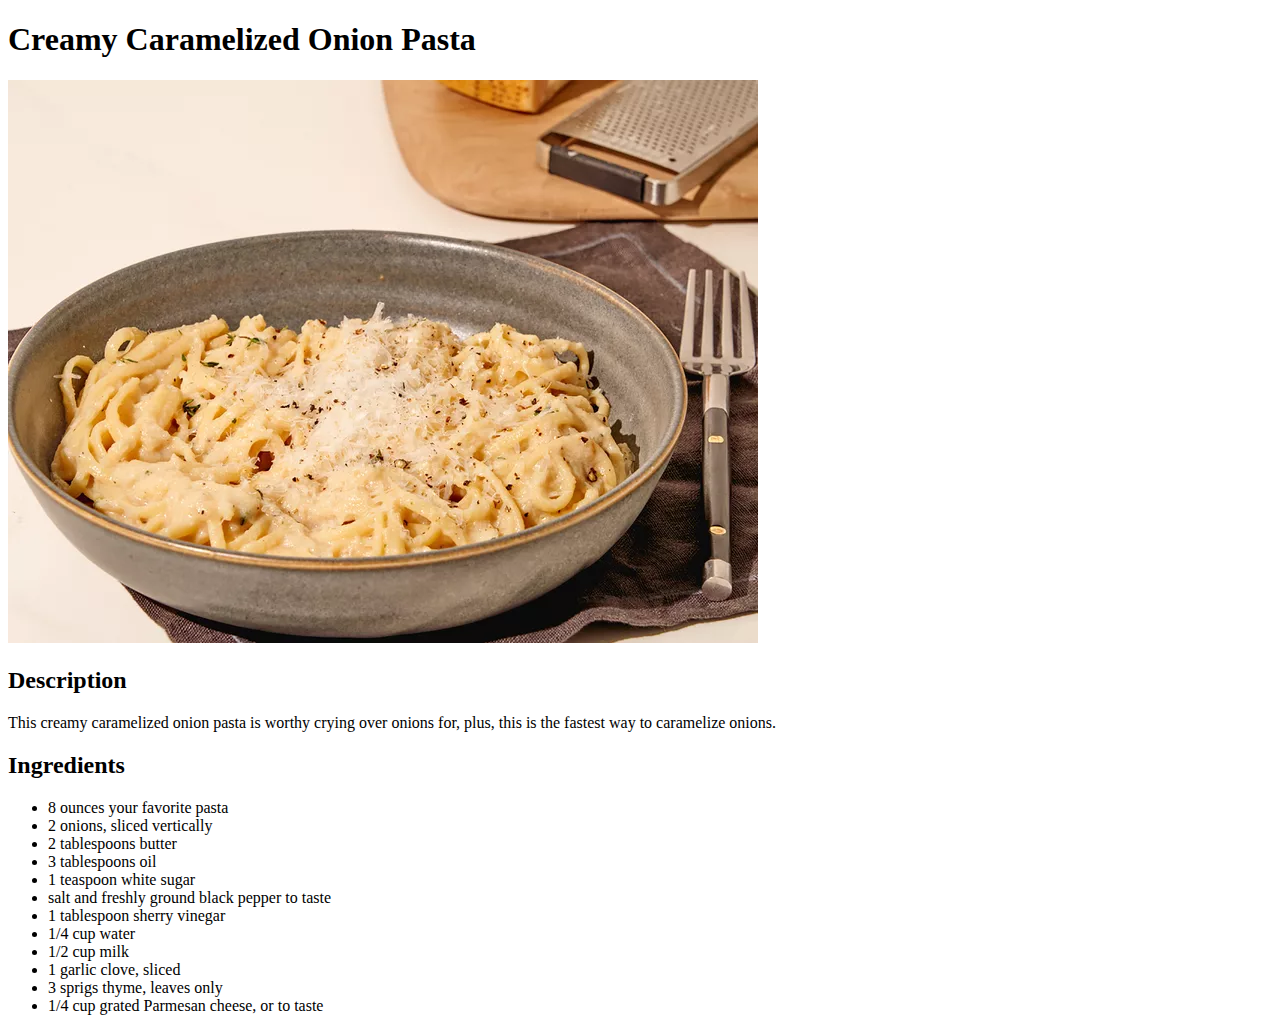
==== recipes-collection/creamy-caramelized-onion-pasta.html @ 8701f6b8 "feat: Add new recipes-images directory" ====
<!DOCTYPE html>
<html lang="en">
  <head>
    <meta charset="utf-8" />
    <title>Document</title>
  </head>

  <body>
    <h1>Creamy Caramelized Onion Pasta</h1>
    <img src="../recipes-images/creamy-caramelized-onion-pasta.webp" />

    <h2>Description</h2>
    <p>
      This creamy caramelized onion pasta is worthy crying over onions for,
      plus, this is the fastest way to caramelize onions.
    </p>

    <h2>Ingredients</h2>
    <ul>
      <li>8 ounces your favorite pasta</li>
      <li>2 onions, sliced vertically</li>
      <li>2 tablespoons butter</li>
      <li>3 tablespoons oil</li>
      <li>1 teaspoon white sugar</li>
      <li>salt and freshly ground black pepper to taste</li>
      <li>1 tablespoon sherry vinegar</li>
      <li>1/4 cup water</li>
      <li>1/2 cup milk</li>
      <li>1 garlic clove, sliced</li>
      <li>3 sprigs thyme, leaves only</li>
      <li>1/4 cup grated Parmesan cheese, or to taste</li>
    </ul>
  </body>
</html>
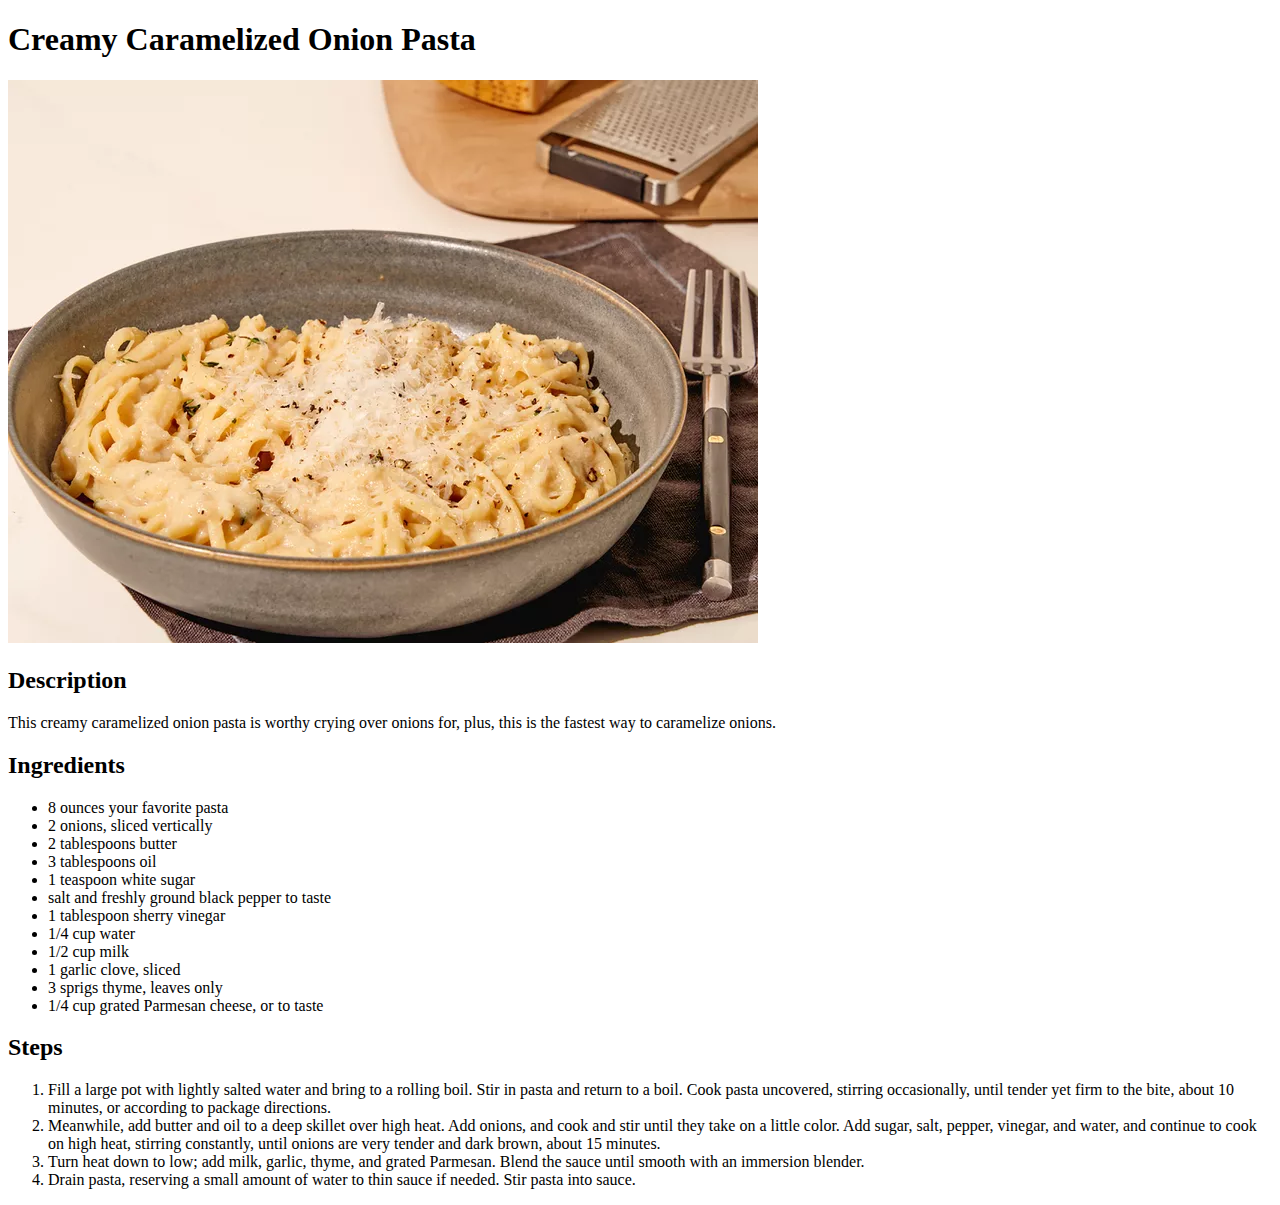
==== commit 357264dd: "feat: add recipe steps heading and steps list" ====
--- a/recipes-collection/creamy-caramelized-onion-pasta.html
+++ b/recipes-collection/creamy-caramelized-onion-pasta.html
@@ -30,5 +30,30 @@
       <li>3 sprigs thyme, leaves only</li>
       <li>1/4 cup grated Parmesan cheese, or to taste</li>
     </ul>
+
+    <h2>Steps</h2>
+    <ol>
+      <li>
+        Fill a large pot with lightly salted water and bring to a rolling boil.
+        Stir in pasta and return to a boil. Cook pasta uncovered, stirring
+        occasionally, until tender yet firm to the bite, about 10 minutes, or
+        according to package directions.
+      </li>
+      <li>
+        Meanwhile, add butter and oil to a deep skillet over high heat. Add
+        onions, and cook and stir until they take on a little color. Add sugar,
+        salt, pepper, vinegar, and water, and continue to cook on high heat,
+        stirring constantly, until onions are very tender and dark brown, about
+        15 minutes.
+      </li>
+      <li>
+        Turn heat down to low; add milk, garlic, thyme, and grated Parmesan.
+        Blend the sauce until smooth with an immersion blender.
+      </li>
+      <li>
+        Drain pasta, reserving a small amount of water to thin sauce if needed.
+        Stir pasta into sauce.
+      </li>
+    </ol>
   </body>
 </html>
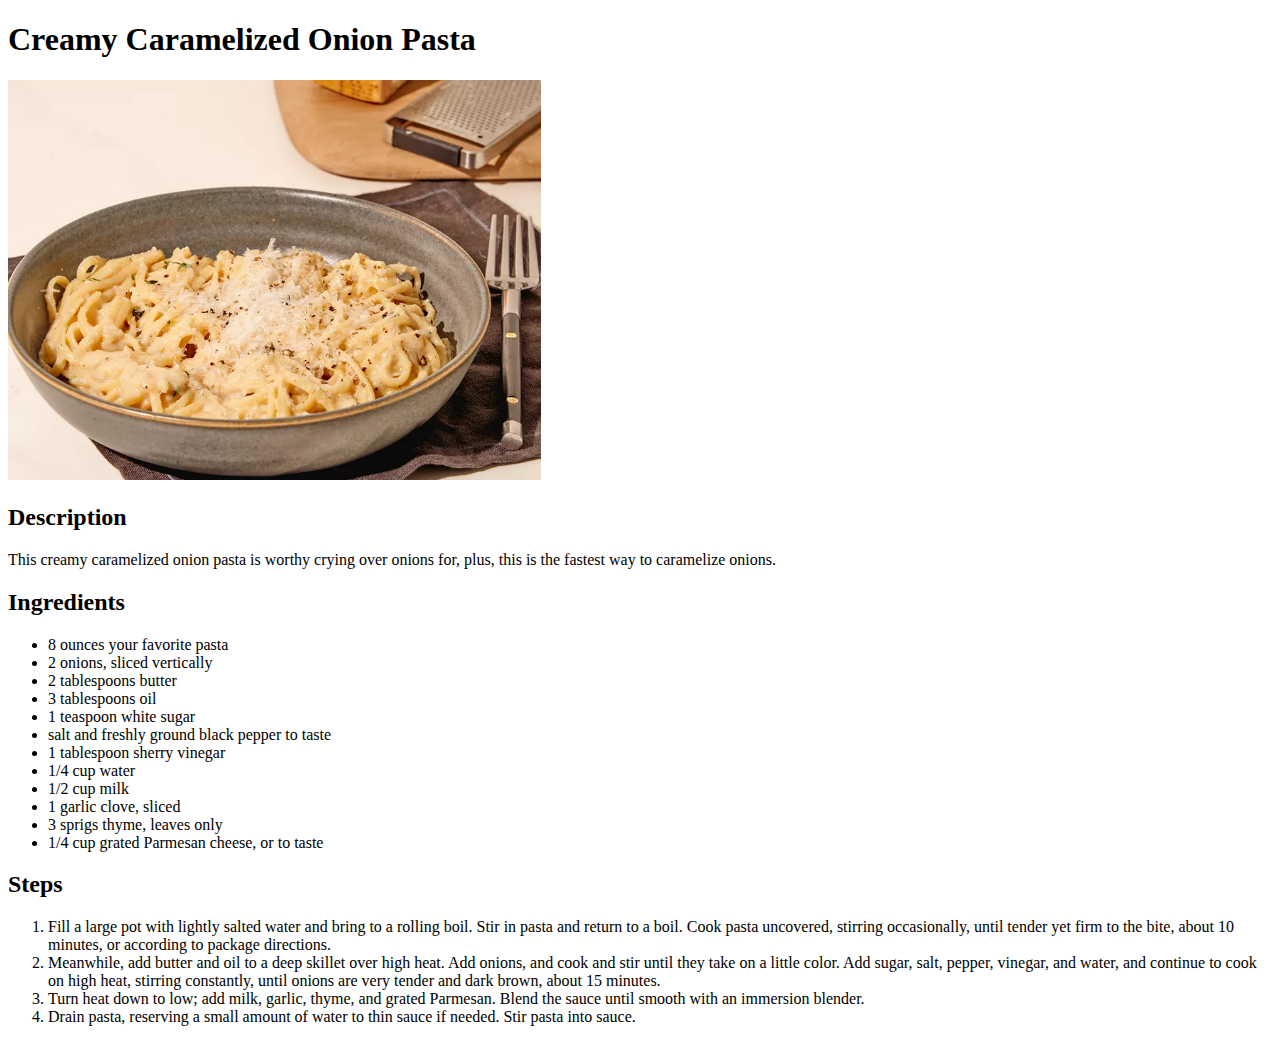
==== commit b4388151: "style: add height attribute to recipe images" ====
--- a/recipes-collection/creamy-caramelized-onion-pasta.html
+++ b/recipes-collection/creamy-caramelized-onion-pasta.html
@@ -2,12 +2,15 @@
 <html lang="en">
   <head>
     <meta charset="utf-8" />
-    <title>Document</title>
+    <title>Creamy Caramelized Onion Pasta</title>
   </head>
 
   <body>
     <h1>Creamy Caramelized Onion Pasta</h1>
-    <img src="../recipes-images/creamy-caramelized-onion-pasta.webp" />
+    <img
+      src="../recipes-images/creamy-caramelized-onion-pasta.webp"
+      height="400"
+    />
 
     <h2>Description</h2>
     <p>
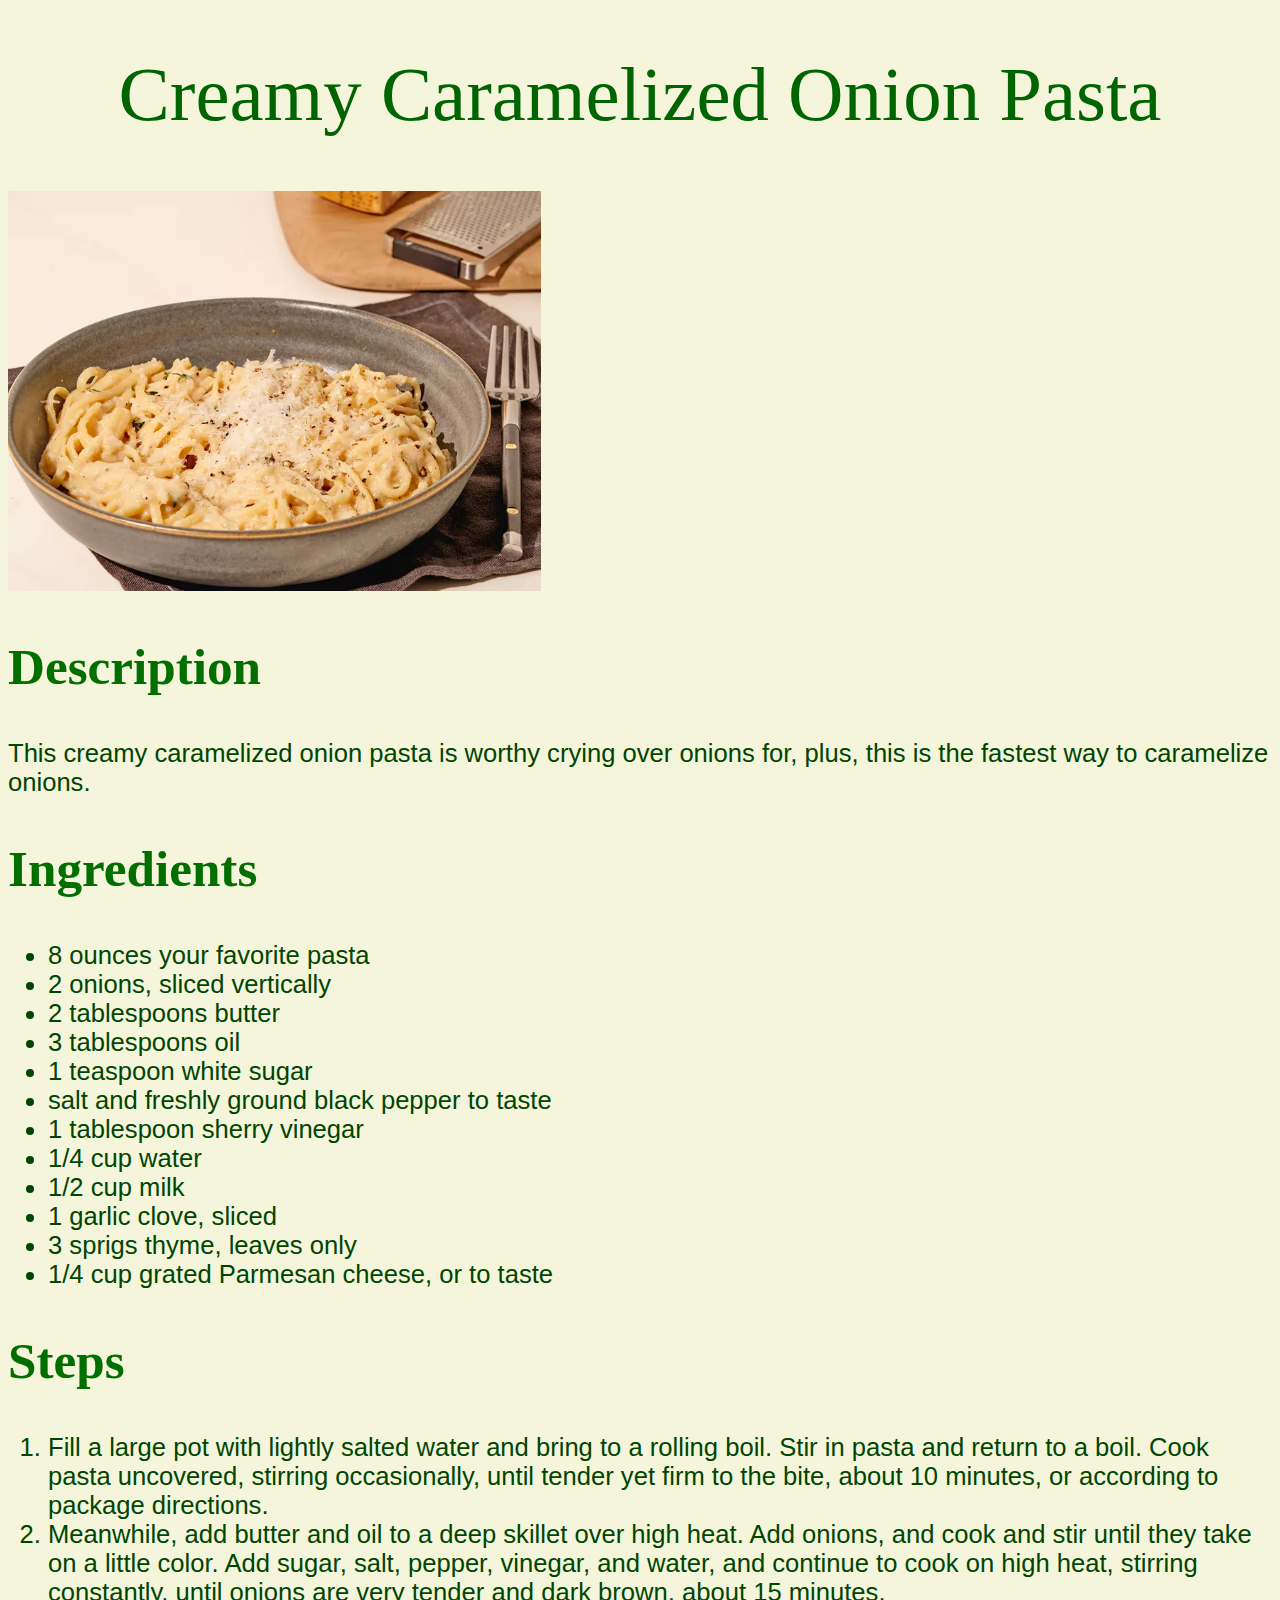
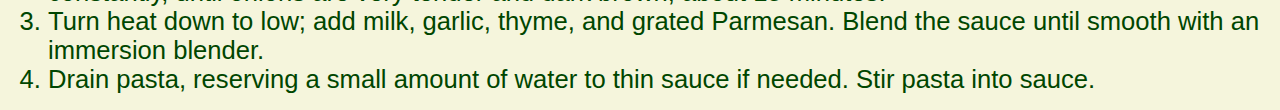
==== commit 1e22c05a: "style: add recipes.css for onion-pasta.html" ====
--- a/recipes-collection/creamy-caramelized-onion-pasta.html
+++ b/recipes-collection/creamy-caramelized-onion-pasta.html
@@ -3,6 +3,8 @@
   <head>
     <meta charset="utf-8" />
     <title>Creamy Caramelized Onion Pasta</title>
+    <link rel="stylesheet" href="../styles/styles.css" />
+    <link rel="stylesheet" href="../styles/recipes.css" />
   </head>
 
   <body>
@@ -13,47 +15,47 @@
     />
 
     <h2>Description</h2>
-    <p>
+    <p class="description-content">
       This creamy caramelized onion pasta is worthy crying over onions for,
       plus, this is the fastest way to caramelize onions.
     </p>
 
     <h2>Ingredients</h2>
     <ul>
-      <li>8 ounces your favorite pasta</li>
-      <li>2 onions, sliced vertically</li>
-      <li>2 tablespoons butter</li>
-      <li>3 tablespoons oil</li>
-      <li>1 teaspoon white sugar</li>
-      <li>salt and freshly ground black pepper to taste</li>
-      <li>1 tablespoon sherry vinegar</li>
-      <li>1/4 cup water</li>
-      <li>1/2 cup milk</li>
-      <li>1 garlic clove, sliced</li>
-      <li>3 sprigs thyme, leaves only</li>
-      <li>1/4 cup grated Parmesan cheese, or to taste</li>
+      <li class="ingredient-item">8 ounces your favorite pasta</li>
+      <li class="ingredient-item">2 onions, sliced vertically</li>
+      <li class="ingredient-item">2 tablespoons butter</li>
+      <li class="ingredient-item">3 tablespoons oil</li>
+      <li class="ingredient-item">1 teaspoon white sugar</li>
+      <li class="ingredient-item">salt and freshly ground black pepper to taste</li>
+      <li class="ingredient-item">1 tablespoon sherry vinegar</li>
+      <li class="ingredient-item">1/4 cup water</li>
+      <li class="ingredient-item">1/2 cup milk</li>
+      <li class="ingredient-item">1 garlic clove, sliced</li>
+      <li class="ingredient-item">3 sprigs thyme, leaves only</li>
+      <li class="ingredient-item">1/4 cup grated Parmesan cheese, or to taste</li>
     </ul>
 
     <h2>Steps</h2>
     <ol>
-      <li>
+      <li class="steps-item">
         Fill a large pot with lightly salted water and bring to a rolling boil.
         Stir in pasta and return to a boil. Cook pasta uncovered, stirring
         occasionally, until tender yet firm to the bite, about 10 minutes, or
         according to package directions.
       </li>
-      <li>
+      <li class="steps-item">
         Meanwhile, add butter and oil to a deep skillet over high heat. Add
         onions, and cook and stir until they take on a little color. Add sugar,
         salt, pepper, vinegar, and water, and continue to cook on high heat,
         stirring constantly, until onions are very tender and dark brown, about
         15 minutes.
       </li>
-      <li>
+      <li class="steps-item">
         Turn heat down to low; add milk, garlic, thyme, and grated Parmesan.
         Blend the sauce until smooth with an immersion blender.
       </li>
-      <li>
+      <li class="steps-item">
         Drain pasta, reserving a small amount of water to thin sauce if needed.
         Stir pasta into sauce.
       </li>
--- a/styles/styles.css
+++ b/styles/styles.css
@@ -0,0 +1,17 @@
+* {
+  font-family: "Franklin Gothic Medium", "Arial Narrow", Arial, sans-serif;
+  background-color:beige;
+}
+
+h1 {
+    font-family:Cambria, Cochin, Georgia, Times, 'Times New Roman', serif;
+    text-align: center;
+    font-size: 6vw;
+    font-weight: lighter;
+    color:darkgreen;
+}
+
+.recipe-item {
+    font-size: 2vw;
+    color: chocolate;
+}
--- a/styles/recipes.css
+++ b/styles/recipes.css
@@ -0,0 +1,13 @@
+h2 {
+  font-family: Georgia, "Times New Roman", Times, serif;
+  font-size: 4vw;
+  font-weight: bold;
+  color: rgb(0, 111, 0);
+}
+
+.description-content,
+.ingredient-item,
+.steps-item {
+  font-size: 2vw;
+  color: rgb(0, 70, 0);
+}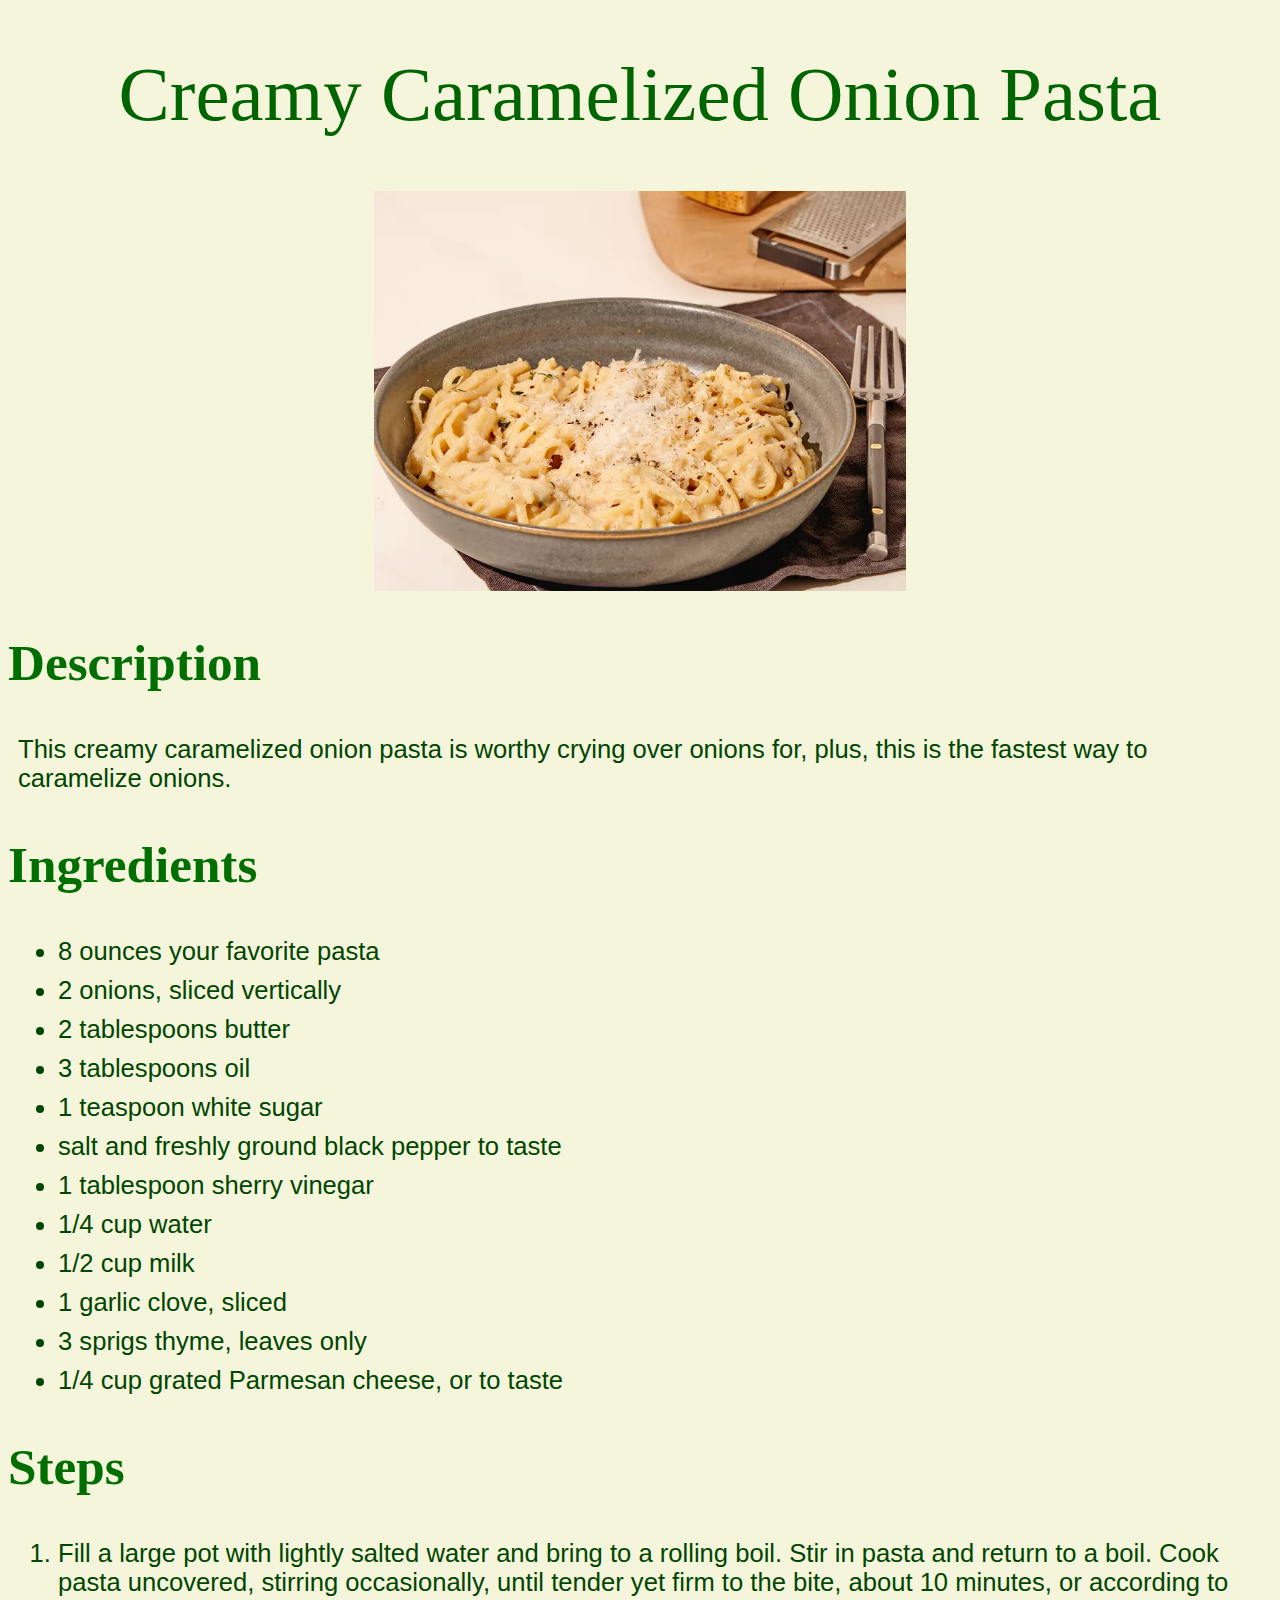
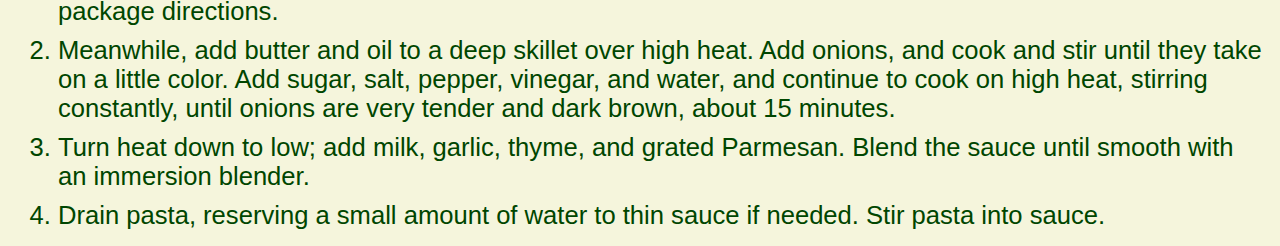
==== commit 13892348: "style: center recipe images in recipe pages" ====
--- a/recipes-collection/creamy-caramelized-onion-pasta.html
+++ b/recipes-collection/creamy-caramelized-onion-pasta.html
@@ -12,6 +12,7 @@
     <img
       src="../recipes-images/creamy-caramelized-onion-pasta.webp"
       height="400"
+      class="recipe-image"
     />
 
     <h2>Description</h2>
--- a/styles/styles.css
+++ b/styles/styles.css
@@ -1,17 +1,23 @@
 * {
   font-family: "Franklin Gothic Medium", "Arial Narrow", Arial, sans-serif;
-  background-color:beige;
+  background-color: beige;
 }
 
 h1 {
-    font-family:Cambria, Cochin, Georgia, Times, 'Times New Roman', serif;
-    text-align: center;
-    font-size: 6vw;
-    font-weight: lighter;
-    color:darkgreen;
+  font-family: Cambria, Cochin, Georgia, Times, "Times New Roman", serif;
+  text-align: center;
+  font-size: 6vw;
+  font-weight: lighter;
+  color: darkgreen;
 }
 
 .recipe-item {
-    font-size: 2vw;
-    color: chocolate;
+  font-size: 2vw;
+  color: chocolate;
+  margin: 10px;
 }
+
+.recipe-list {
+  width: 500px;
+  margin: 0 auto;
+}--- a/styles/recipes.css
+++ b/styles/recipes.css
@@ -10,4 +10,10 @@
 .steps-item {
   font-size: 2vw;
   color: rgb(0, 70, 0);
+  margin: 10px;
+}
+
+.recipe-image {
+  display: block;
+  margin: 0 auto;
 }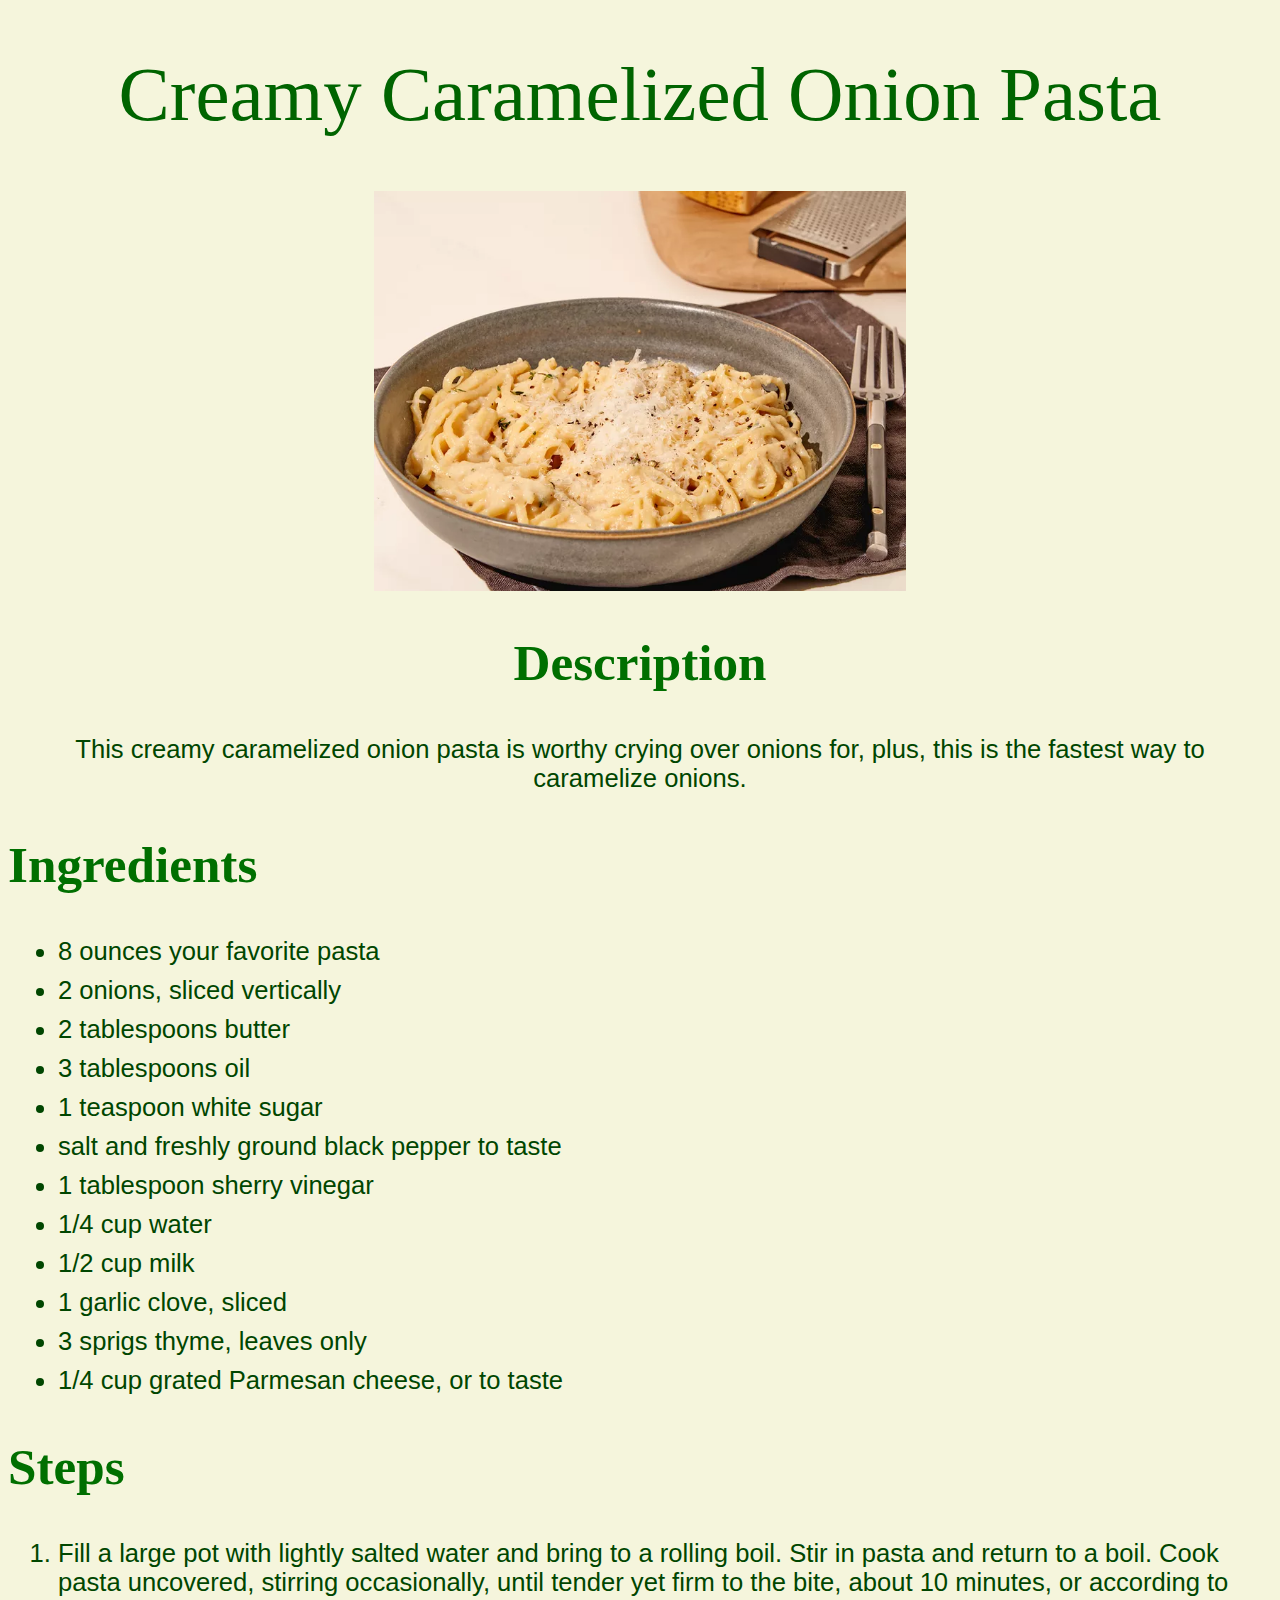
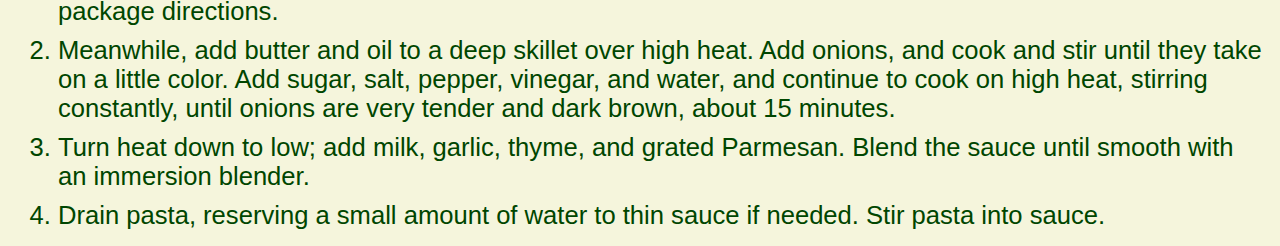
==== commit 28f7f216: "style: add description-heading class and center it" ====
--- a/recipes-collection/creamy-caramelized-onion-pasta.html
+++ b/recipes-collection/creamy-caramelized-onion-pasta.html
@@ -15,7 +15,7 @@
       class="recipe-image"
     />
 
-    <h2>Description</h2>
+    <h2 class="description-heading">Description</h2>
     <p class="description-content">
       This creamy caramelized onion pasta is worthy crying over onions for,
       plus, this is the fastest way to caramelize onions.
--- a/styles/recipes.css
+++ b/styles/recipes.css
@@ -3,6 +3,11 @@
   font-size: 4vw;
   font-weight: bold;
   color: rgb(0, 111, 0);
+}
+
+.description-heading,
+.description-content {
+  text-align: center;
 }
 
 .description-content,
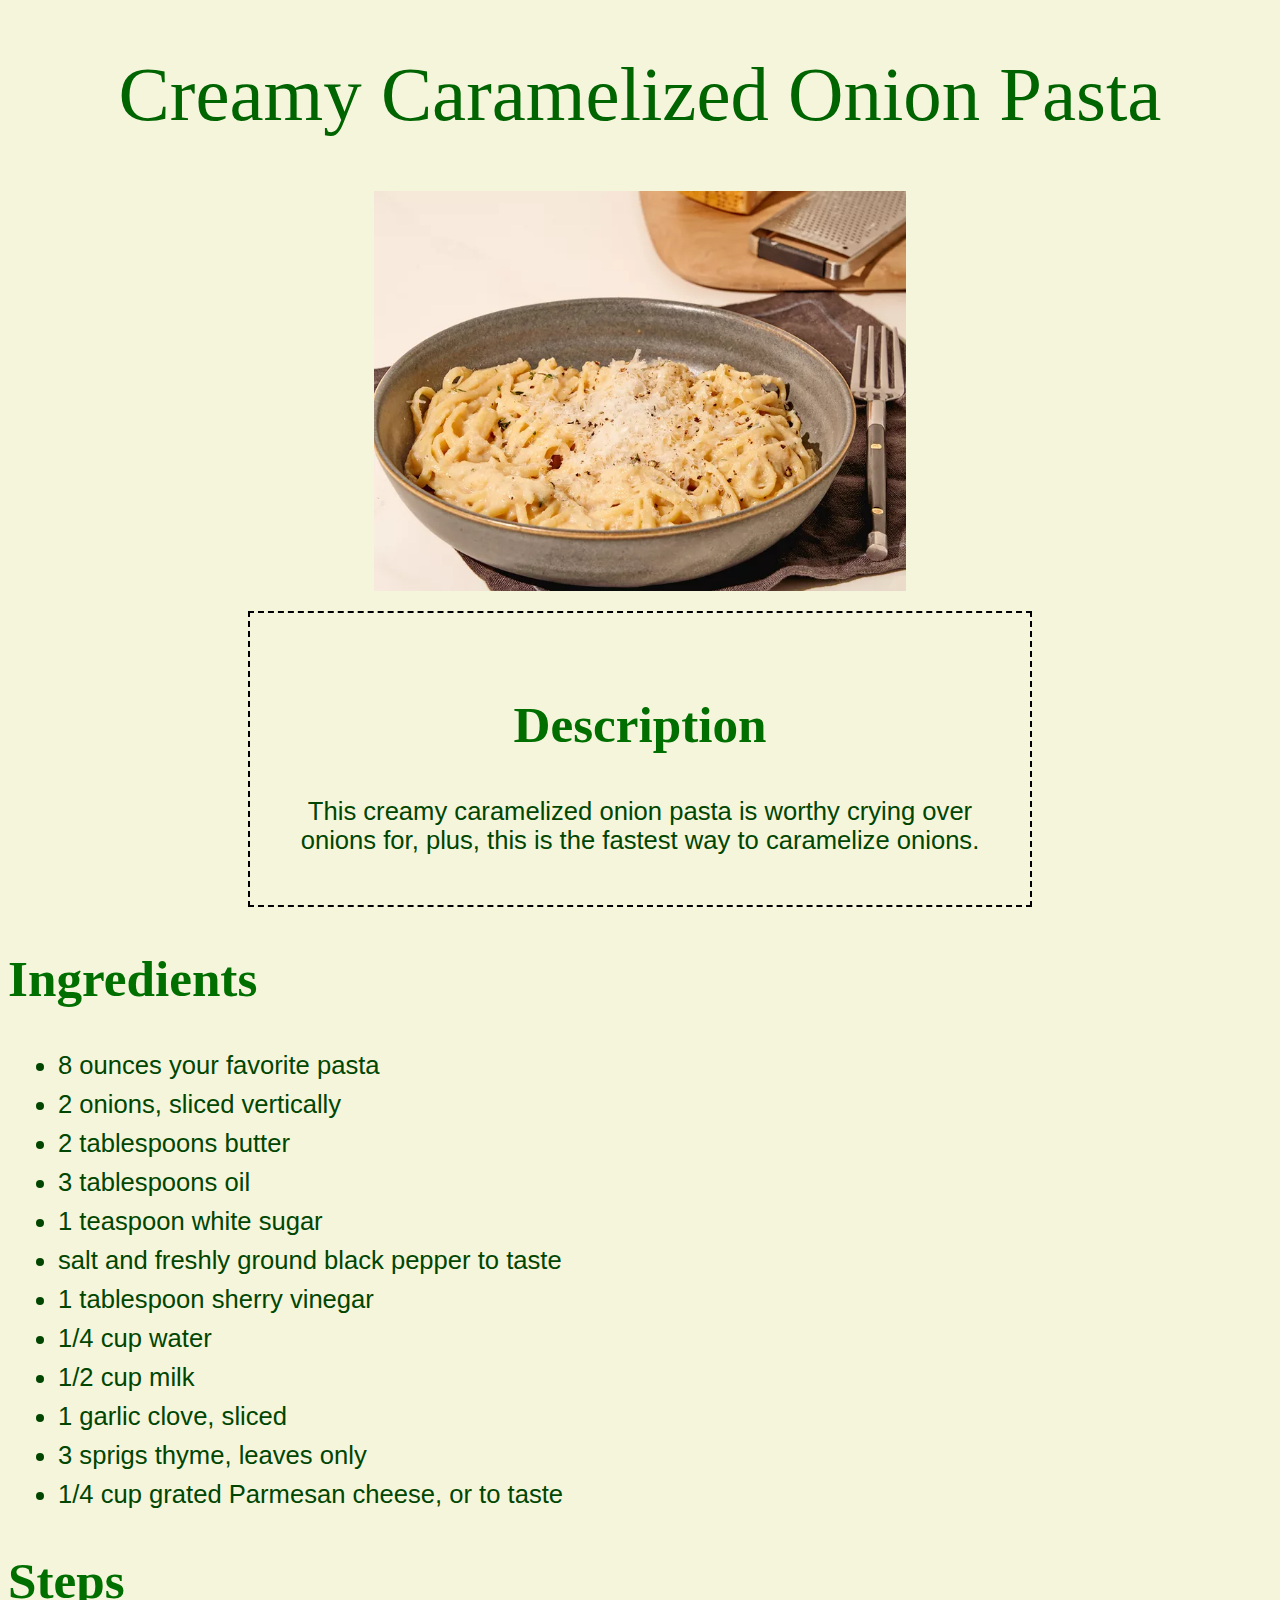
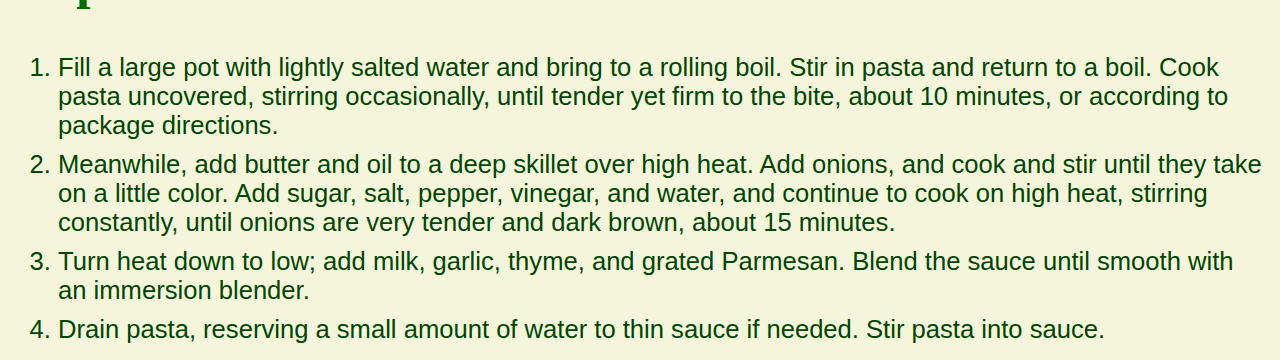
==== commit 6f231fe7: "style: add a div around description" ====
--- a/recipes-collection/creamy-caramelized-onion-pasta.html
+++ b/recipes-collection/creamy-caramelized-onion-pasta.html
@@ -15,11 +15,13 @@
       class="recipe-image"
     />
 
-    <h2 class="description-heading">Description</h2>
-    <p class="description-content">
-      This creamy caramelized onion pasta is worthy crying over onions for,
-      plus, this is the fastest way to caramelize onions.
-    </p>
+    <div class="description-container">
+      <h2 class="description-heading">Description</h2>
+      <p class="description-content">
+        This creamy caramelized onion pasta is worthy crying over onions for,
+        plus, this is the fastest way to caramelize onions.
+      </p>
+    </div>
 
     <h2>Ingredients</h2>
     <ul>
--- a/styles/recipes.css
+++ b/styles/recipes.css
@@ -3,6 +3,13 @@
   font-size: 4vw;
   font-weight: bold;
   color: rgb(0, 111, 0);
+}
+
+.description-container {
+  width: 700px;
+  margin: 20px auto;
+  border: 2px dashed black;
+  padding: 40px;
 }
 
 .description-heading,
